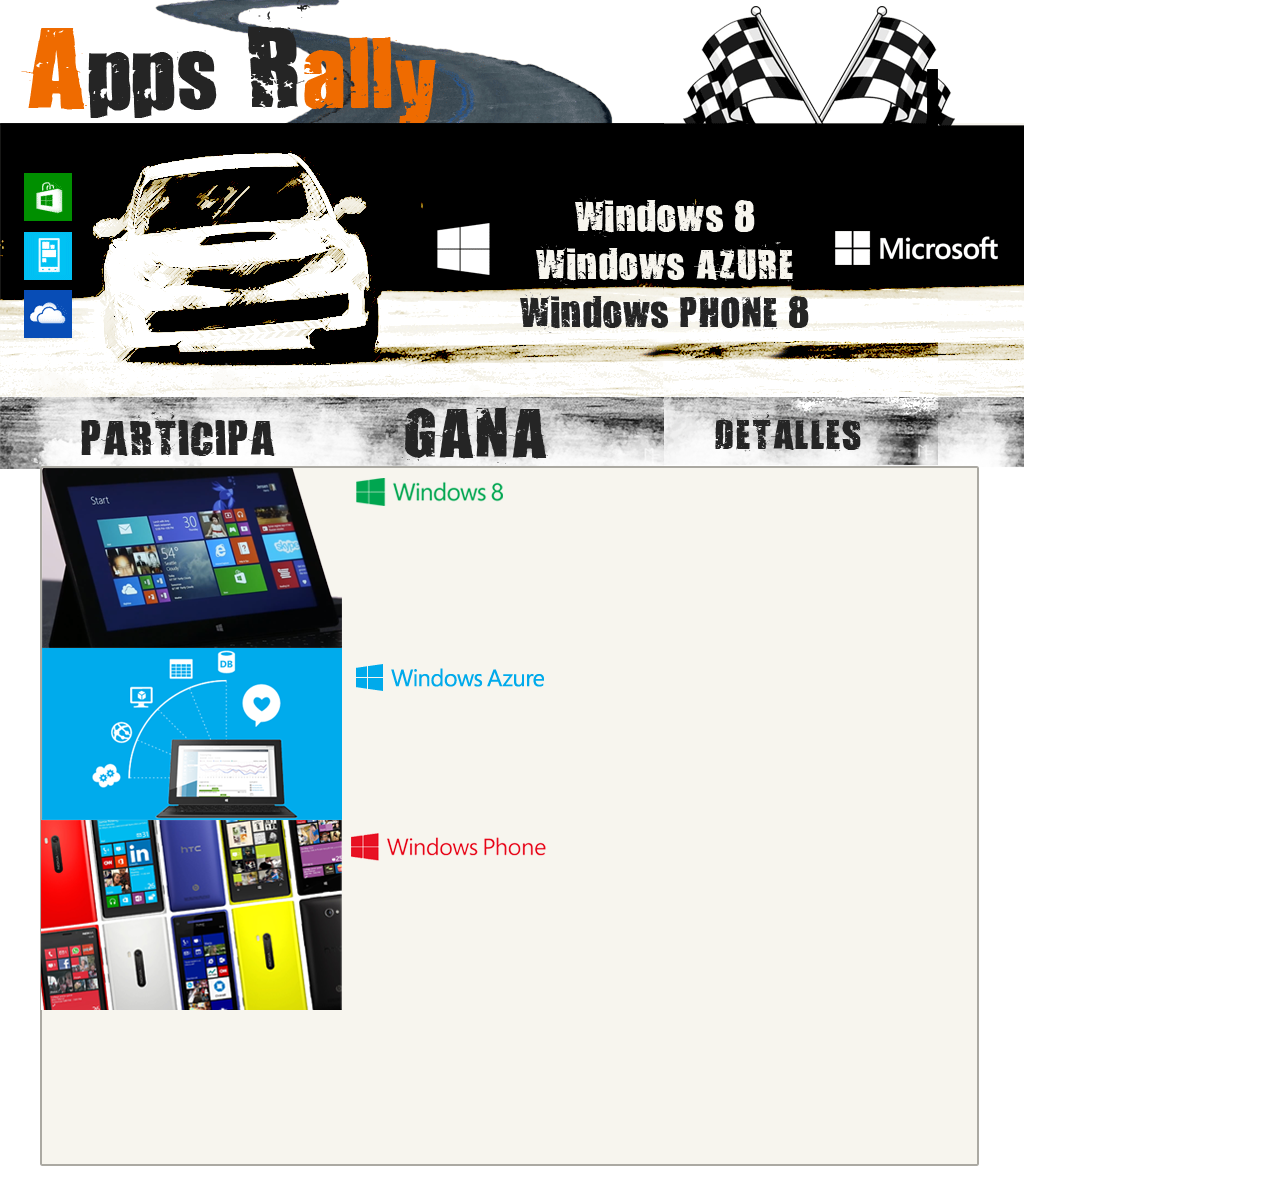
==== appsRally.html @ f3b45db9 "initial commit" ====
<html>
<head>
<title>appsRally_layout</title>
<meta http-equiv="Content-Type" content="text/html; charset=iso-8859-1">
<!-- Save for Web Styles (appsRally_layout.psd) -->
<style type="text/css">
<!--

div.Table_01 {
	position:absolute;
	left:0px;
	top:0px;
	width:1024px;
	height:1200px;
}

div.appsRally-layout-01 {
	position:absolute;
	left:0px;
	top:0px;
	width:1px;
	height:397px;
}

div.appsRally-02 {
	position:absolute;
	left:1px;
	top:0px;
	width:1022px;
	height:397px;
}

div.appsRally-03 {
	position:absolute;
	left:1023px;
	top:0px;
	width:1px;
	height:397px;
}

div.appsRally-layout-02 {
	position:absolute;
	left:0px;
	top:397px;
	width:1px;
	height:70px;
}

div.appsRally-05 {
	position:absolute;
	left:1px;
	top:397px;
	width:71px;
	height:803px;
}

div.appsRally-06 {
	position:absolute;
	left:72px;
	top:397px;
	width:221px;
	height:70px;
}

div.appsRally-07 {
	position:absolute;
	left:293px;
	top:397px;
	width:97px;
	height:70px;
}

div.appsRally-08 {
	position:absolute;
	left:390px;
	top:397px;
	width:183px;
	height:70px;
}

div.appsRally-09 {
	position:absolute;
	left:573px;
	top:397px;
	width:128px;
	height:70px;
}

div.appsRally-10 {
	position:absolute;
	left:701px;
	top:397px;
	width:177px;
	height:70px;
}

div.appsRally-11 {
	position:absolute;
	left:878px;
	top:397px;
	width:145px;
	height:70px;
}

div.appsRally-layout-10 {
	position:absolute;
	left:1023px;
	top:397px;
	width:1px;
	height:70px;
}

div.appsRally-13 {
	position:absolute;
	left:0px;
	top:467px;
	width:1px;
	height:733px;
}

div.appsRally-14 {
	position:absolute;
	left:72px;
	top:467px;
	width:952px;
	height:733px;
}

-->
</style>
<!-- End Save for Web Styles -->
</head>
<body style="background-color:#FFFFFF; margin-top: 0px; margin-bottom: 0px; margin-left: 0px; margin-right: 0px;">
<!-- Save for Web Slices (appsRally_layout.psd) -->
<div class="Table_01">
	<div class="appsRally-layout-01">
		<img src="images/appsRally_layout_01.gif" width="1" height="397" alt="">
	</div>
	<div class="appsRally-02">
		<img src="images/appsRally_02.gif" width="1022" height="397" alt="">
	</div>
	<div class="appsRally-03">
		<img src="images/appsRally_03.gif" width="1" height="397" alt="">
	</div>
	<div class="appsRally-layout-02">
		<img src="images/appsRally_layout_02.png" width="1" height="70" alt="">
	</div>
	<div class="appsRally-05">
		<img src="images/appsRally_05.png" width="71" height="803" alt="">
	</div>
	<div class="appsRally-06">
		<img src="images/appsRally_06.png" width="221" height="70" alt="">
	</div>
	<div class="appsRally-07">
		<img src="images/appsRally_07.png" width="97" height="70" alt="">
	</div>
	<div class="appsRally-08">
		<img src="images/appsRally_08.png" width="183" height="70" alt="">
	</div>
	<div class="appsRally-09">
		<img src="images/appsRally_09.png" width="128" height="70" alt="">
	</div>
	<div class="appsRally-10">
		<img src="images/appsRally_10.png" width="177" height="70" alt="">
	</div>
	<div class="appsRally-11">
		<img src="images/appsRally_11.png" width="145" height="70" alt="">
	</div>
	<div class="appsRally-layout-10">
		<img src="images/appsRally_layout_10.png" width="1" height="70" alt="">
	</div>
	<div class="appsRally-13">
		<img src="images/appsRally_13.png" width="1" height="733" alt="">
	</div>
	<div class="appsRally-14">
		<img src="images/appsRally_14.png" width="952" height="733" alt="">
	</div>
</div>
<!-- End Save for Web Slices -->
</body>
</html>
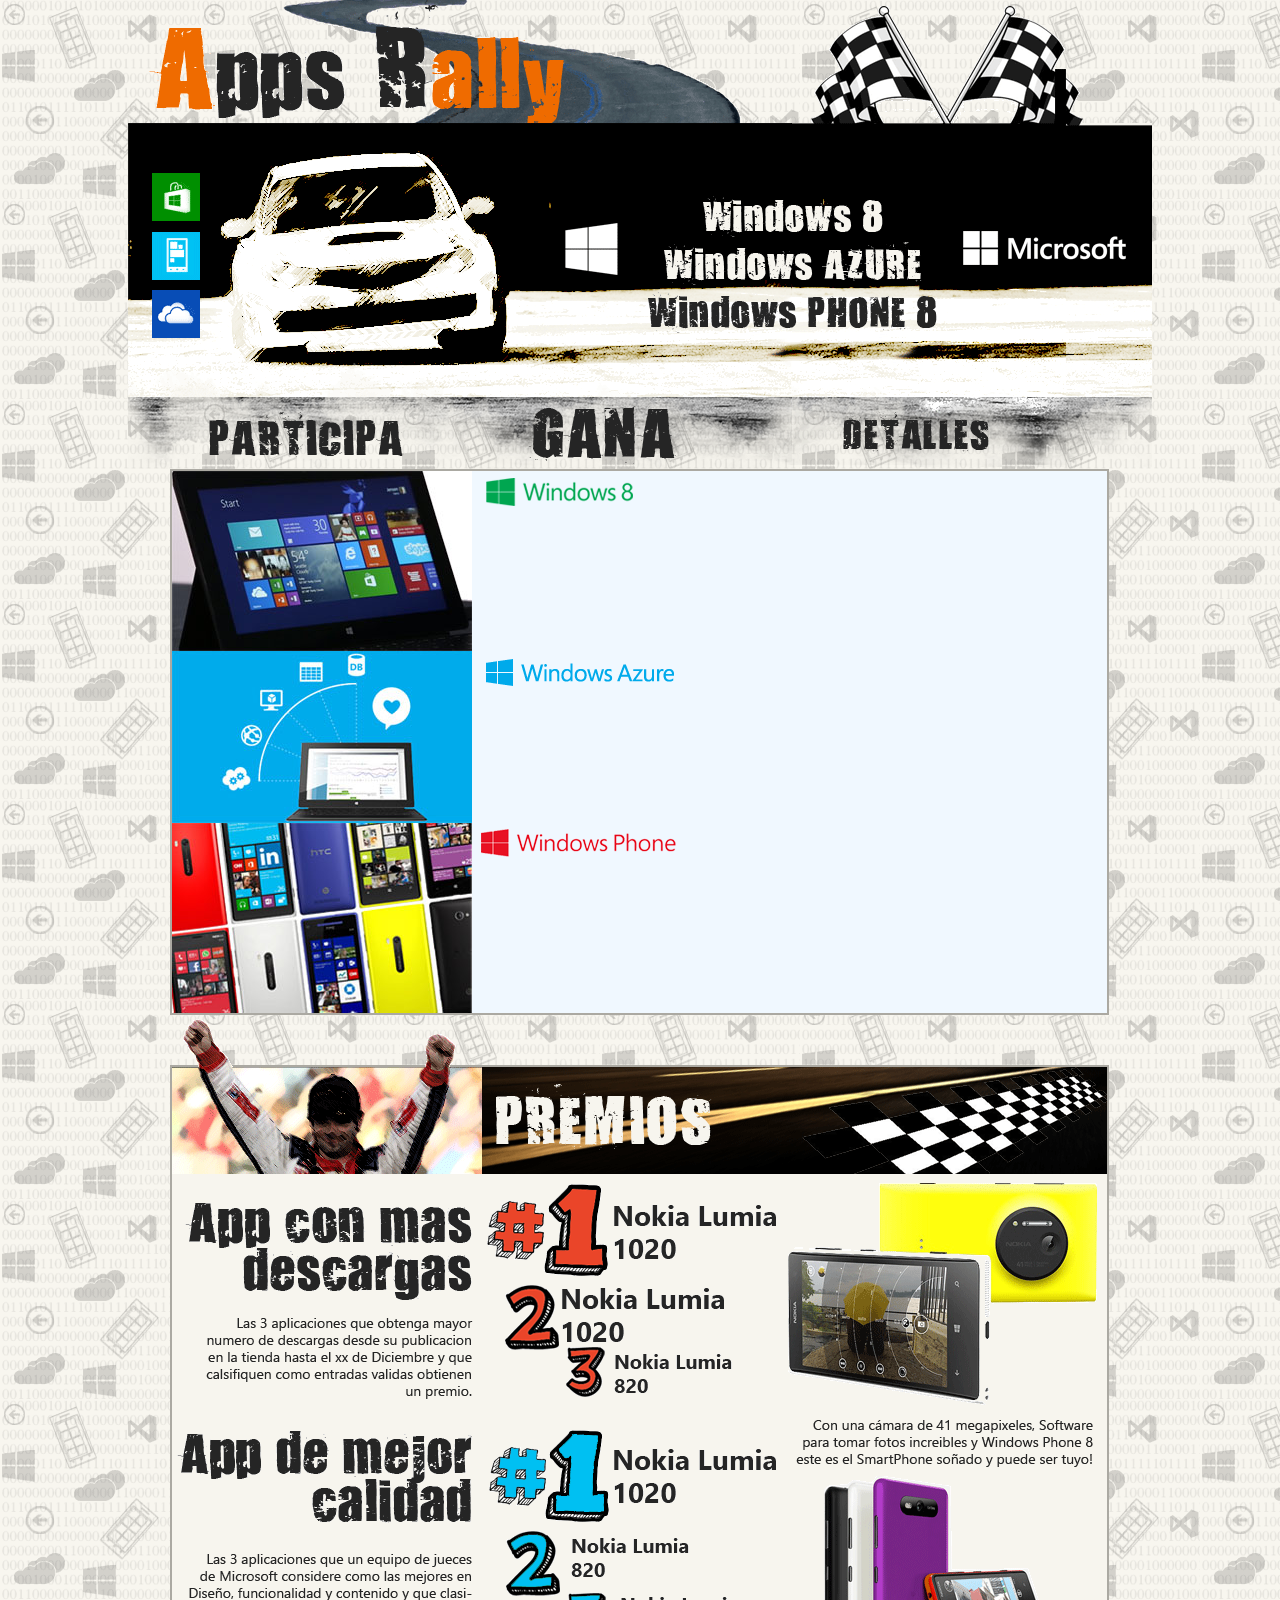
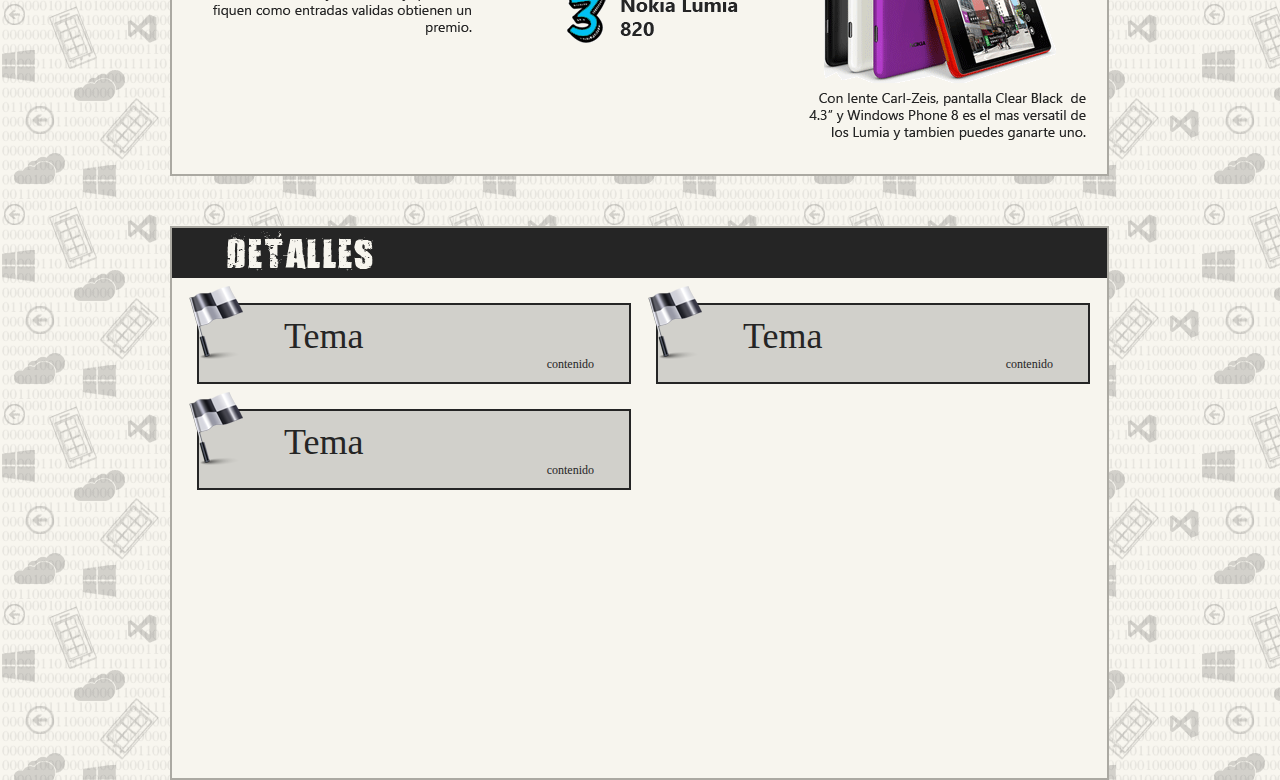
==== commit b1f65b91: "2 commit" ====
--- a/appsRally.html
+++ b/appsRally.html
@@ -1,137 +1,10 @@
 <html>
 <head>
 <title>appsRally_layout</title>
+<link href="css.css" rel="stylesheet" type="text/css" />
 <meta http-equiv="Content-Type" content="text/html; charset=iso-8859-1">
-<!-- Save for Web Styles (appsRally_layout.psd) -->
-<style type="text/css">
-<!--
-
-div.Table_01 {
-	position:absolute;
-	left:0px;
-	top:0px;
-	width:1024px;
-	height:1200px;
-}
-
-div.appsRally-layout-01 {
-	position:absolute;
-	left:0px;
-	top:0px;
-	width:1px;
-	height:397px;
-}
-
-div.appsRally-02 {
-	position:absolute;
-	left:1px;
-	top:0px;
-	width:1022px;
-	height:397px;
-}
-
-div.appsRally-03 {
-	position:absolute;
-	left:1023px;
-	top:0px;
-	width:1px;
-	height:397px;
-}
-
-div.appsRally-layout-02 {
-	position:absolute;
-	left:0px;
-	top:397px;
-	width:1px;
-	height:70px;
-}
-
-div.appsRally-05 {
-	position:absolute;
-	left:1px;
-	top:397px;
-	width:71px;
-	height:803px;
-}
-
-div.appsRally-06 {
-	position:absolute;
-	left:72px;
-	top:397px;
-	width:221px;
-	height:70px;
-}
-
-div.appsRally-07 {
-	position:absolute;
-	left:293px;
-	top:397px;
-	width:97px;
-	height:70px;
-}
-
-div.appsRally-08 {
-	position:absolute;
-	left:390px;
-	top:397px;
-	width:183px;
-	height:70px;
-}
-
-div.appsRally-09 {
-	position:absolute;
-	left:573px;
-	top:397px;
-	width:128px;
-	height:70px;
-}
-
-div.appsRally-10 {
-	position:absolute;
-	left:701px;
-	top:397px;
-	width:177px;
-	height:70px;
-}
-
-div.appsRally-11 {
-	position:absolute;
-	left:878px;
-	top:397px;
-	width:145px;
-	height:70px;
-}
-
-div.appsRally-layout-10 {
-	position:absolute;
-	left:1023px;
-	top:397px;
-	width:1px;
-	height:70px;
-}
-
-div.appsRally-13 {
-	position:absolute;
-	left:0px;
-	top:467px;
-	width:1px;
-	height:733px;
-}
-
-div.appsRally-14 {
-	position:absolute;
-	left:72px;
-	top:467px;
-	width:952px;
-	height:733px;
-}
-
--->
-</style>
-<!-- End Save for Web Styles -->
 </head>
-<body style="background-color:#FFFFFF; margin-top: 0px; margin-bottom: 0px; margin-left: 0px; margin-right: 0px;">
-<!-- Save for Web Slices (appsRally_layout.psd) -->
+<body>
 <div class="Table_01">
 	<div class="appsRally-layout-01">
 		<img src="images/appsRally_layout_01.gif" width="1" height="397" alt="">
@@ -143,39 +16,168 @@
 		<img src="images/appsRally_03.gif" width="1" height="397" alt="">
 	</div>
 	<div class="appsRally-layout-02">
-		<img src="images/appsRally_layout_02.png" width="1" height="70" alt="">
+		<img src="images/appsRally_layout_02.png" width="1" height="72" alt="">
 	</div>
-	<div class="appsRally-05">
-		<img src="images/appsRally_05.png" width="71" height="803" alt="">
+	<div class="appsRally-layout-05">
+		<img src="images/appsRally_layout_05.png" width="71" height="72" alt="">
 	</div>
-	<div class="appsRally-06">
-		<img src="images/appsRally_06.png" width="221" height="70" alt="">
+	<div class="appsRally-layout-06">
+		<img src="images/appsRally_layout_06.png" width="221" height="72" alt="">
 	</div>
 	<div class="appsRally-07">
-		<img src="images/appsRally_07.png" width="97" height="70" alt="">
+		<img src="images/appsRally_07.png" width="97" height="72" alt="">
 	</div>
 	<div class="appsRally-08">
-		<img src="images/appsRally_08.png" width="183" height="70" alt="">
+		<img src="images/appsRally_08.png" width="183" height="72" alt="">
 	</div>
 	<div class="appsRally-09">
-		<img src="images/appsRally_09.png" width="128" height="70" alt="">
+		<img src="images/appsRally_09.png" width="128" height="72" alt="">
 	</div>
 	<div class="appsRally-10">
-		<img src="images/appsRally_10.png" width="177" height="70" alt="">
+		<img src="images/appsRally_10.png" width="177" height="72" alt="">
 	</div>
 	<div class="appsRally-11">
-		<img src="images/appsRally_11.png" width="145" height="70" alt="">
+		<img src="images/appsRally_11.png" width="145" height="72" alt="">
 	</div>
 	<div class="appsRally-layout-10">
-		<img src="images/appsRally_layout_10.png" width="1" height="70" alt="">
+		<img src="images/appsRally_layout_10.png" width="1" height="72" alt="">
 	</div>
-	<div class="appsRally-13">
-		<img src="images/appsRally_13.png" width="1" height="733" alt="">
-	</div>
-	<div class="appsRally-14">
-		<img src="images/appsRally_14.png" width="952" height="733" alt="">
+	<div class="appsRally-content">
+        <!-- SECCION PARTICIPA -->
+		<div class="inner-square">
+            <div class="participa-01">
+		        <img src="images/participa_01.jpg" width="300" height="542" alt="">
+	        </div>
+            <div class="participa-right">
+                <div class="participa-right-section">
+                    <div class="participa-right-section-left">
+                        <div class="participa-02">
+		                    <img src="images/participa-appsRally_layout_02.png" width="207" height="40" alt="">
+	                    </div>
+                        <div class="participa-04">
+		    
+	                    </div>
+                    </div>
+                    <div class="participa-03">
+		    
+	                </div>
+                </div>
+
+                <div class="participa-right-section">
+                    <div class="participa-right-section-left">
+                        <div class="participa-05">
+		                    <img src="images/participa-appsRally_layout_05.png" width="207" height="40" alt="">
+	                    </div>
+                        <div class="participa-07">
+		    
+	                    </div>
+                    </div>
+                    <div class="participa-06">
+		    
+	                </div>
+                </div>
+
+                <div class="participa-right-section">
+                    <div class="participa-right-section-left">
+                        <div class="participa-08">
+		                    <img src="images/participa-appsRally_layout_08.png" width="207" height="40" alt="">
+	                    </div>
+                        <div class="participa-10">
+		    
+	                    </div>
+                    </div>
+                    <div class="participa-09">
+		    
+	                </div>
+                </div>
+            </div>
+		</div>
+        <!-- SECCION GANA -->
+        <div class="inner-square">
+            <div class="gana-top">
+                <div class="gana-01">
+		            <img src="images/gana_01.gif" width="310" height="155" alt="">
+	            </div>
+	            <div class="gana-03">
+		            <img src="images/gana_03.gif" width="625" height="107" alt="">
+	            </div>
+            </div>
+            <div class="gana-bottom">
+                <div class="gana-bottom-left">
+                    <div class="gana-04">
+		                <img src="images/gana_04.gif" width="310" height="135" alt="">
+	                </div>
+                    <div class="gana-07">
+		                <img src="images/gana_07.png" width="310" height="117" alt="">
+	                </div>
+                    <div class="gana-09">
+		                <img src="images/gana_09.gif" width="310" height="123" alt="">
+	                </div>
+                    <div class="gana-12">
+		                <img src="images/gana_12.png" width="310" height="116" alt="">
+	                </div>
+                </div>
+                <div class="gana-bottom-middle">
+                    <div class="gana-05">
+		                <img src="images/gana_05.gif" width="296" height="252" alt="">
+	                </div>
+                    <div class="gana-10">
+		                <img src="images/gana_10.gif" width="296" height="239" alt="">
+	                </div>
+                </div>
+                <div class="gana-bottom-right">
+                    <div class="gana-06">
+		                <img src="images/gana_06.gif" width="329" height="235" alt="">
+	                </div>
+	                <div class="gana-08">
+		                <img src="images/gana_08.png" width="329" height="64" alt="">
+	                </div>
+	                <div class="gana-11">
+		                <img src="images/gana_11.gif" width="329" height="213" alt="">
+	                </div>
+	                <div class="gana-14">
+		                <img src="images/gana_14.png" width="329" height="78" alt="">
+	                </div>
+                </div>
+            </div>
+        </div>
+
+        <div class="inner-square">
+            <div class="detalles-top">
+                <img src="images/detalles_02.png" width="159" height="50" alt="">
+            </div>
+            <div class="detalles-bottom">
+                <div class="cuadro">
+                    <div class="cuadro-left">
+                        <img src="images/detalles_flag.png" width="59" height="77" alt="">
+                    </div>
+                    <div class="cuadro-right">
+                        <div class="cuadro-right-top">Tema</div>
+                        <div class="cuadro-right-bottom">contenido</div>
+                    </div>
+                </div>
+                <div class="cuadro">
+                    <div class="cuadro-left">
+                        <img src="images/detalles_flag.png" width="59" height="77" alt="">
+                    </div>
+                    <div class="cuadro-right">
+                        <div class="cuadro-right-top">Tema</div>
+                        <div class="cuadro-right-bottom">contenido</div>
+                    </div>
+                </div>
+                <div class="cuadro">
+                    <div class="cuadro-left">
+                        <img src="images/detalles_flag.png" width="59" height="77" alt="">
+                    </div>
+                    <div class="cuadro-right">
+                        <div class="cuadro-right-top">Tema</div>
+                        <div class="cuadro-right-bottom">contenido</div>
+                    </div>
+                </div>
+            </div>
+        </div>
+
 	</div>
 </div>
-<!-- End Save for Web Slices -->
 </body>
 </html>--- a/css.css
+++ b/css.css
@@ -0,0 +1,336 @@
+body {
+        background-image: url("images/bg_pattern.gif");
+        margin-top: 0px; 
+        margin-bottom: 0px; 
+        margin-left: 0px; 
+        margin-right: 0px;
+        font-family:Verdana;
+        color:#252525;
+        font-size:12px;
+}
+
+div.Table_01 {
+    margin-left:auto;
+    margin-right:auto;
+	width:1024px;
+	height:1200px;
+}
+
+div.appsRally-layout-01 {
+	float:left;
+	width:1px;
+	height:397px;
+}
+
+div.appsRally-02 {
+	float:left;
+	width:1022px;
+	height:397px;
+}
+
+div.appsRally-03 {
+    float:left;
+	width:1px;
+	height:397px;
+}
+
+div.appsRally-layout-02 {
+    float:left;
+	width:1px;
+	height:72px;
+}
+
+div.appsRally-layout-05 {
+    float:left;
+	width:71px;
+	height:72px;
+}
+
+div.appsRally-layout-06 {
+    float:left;
+	width:221px;
+	height:72px;
+}
+
+div.appsRally-07 {
+    float:left;
+	width:97px;
+	height:72px;
+}
+
+div.appsRally-08 {
+    float:left;
+	width:183px;
+	height:72px;
+}
+
+div.appsRally-09 {
+    float:left;
+	width:128px;
+	height:72px;
+}
+
+div.appsRally-10 {
+    float:left;
+	width:177px;
+	height:72px;
+}
+
+div.appsRally-11 {
+    float:left;
+	width:145px;
+	height:72px;
+}
+
+div.appsRally-layout-10 {
+    float:left;
+	width:1px;
+	height:72px;
+}
+
+.appsRally-content {
+	width:1024px;
+	height:auto;
+    clear:both;
+}
+
+    .appsRally-content .inner-square {
+        width:935px;
+        height:auto;
+        margin-left:42px;
+        margin-top:50px;
+        border-width:2px;
+        border-style:solid;
+        border-color:#aba9a2;
+        background-color:#f7f5ee;
+    }
+
+/*ESTILO SECCION PARTICIPA*/
+.appsRally-content .inner-square .participa-01 {
+	width:300px;
+	height:542px;
+    float:left;
+    
+}
+
+.appsRally-content .inner-square .participa-right {
+    background-color:aliceblue;
+    width:635px;
+    height:542px;
+    clear:right;
+    margin-left:300px;
+}
+
+    .appsRally-content .inner-square .participa-right .participa-right-section {
+        width:635px;
+        height:auto;
+        float:left;
+    }
+
+        .appsRally-content .inner-square .participa-right .participa-right-section .participa-right-section-left {
+            width:207px;
+            height:auto;
+            float:left;
+        }
+
+.appsRally-content .inner-square .participa-02 {
+    float:left;
+	width:207px;
+	height:40px;
+}
+
+.appsRally-content .inner-square .participa-03 {
+	width:428px;
+	height:180px;
+}
+
+.appsRally-content .inner-square .participa-04 {
+	width:207px;
+	height:140px;
+}
+
+.appsRally-content .inner-square .participa-05 {
+	width:207px;
+	height:40px;
+}
+
+.appsRally-content .inner-square .participa-06 {
+	width:428px;
+	height:172px;
+}
+
+.appsRally-content .inner-square .participa-07 {
+	width:207px;
+	height:132px;
+}
+
+.appsRally-content .inner-square .participa-08 {
+	width:207px;
+	height:40px;
+}
+
+.appsRally-content .inner-square .participa-09 {
+	width:428px;
+	height:190px;
+}
+
+.appsRally-content .inner-square .participa-10 {
+	width:207px;
+	height:150px;
+}
+
+/*ESTILO SECCION GANA*/
+.appsRally-content .inner-square .gana-top {
+	width:935px;
+	height:107px;
+}
+.appsRally-content .inner-square .gana-bottom {
+	width:935px;
+	height:600px;
+}
+    .appsRally-content .inner-square .gana-bottom .gana-bottom-left {
+	    float:left;
+        width:310px;
+        height:auto;
+    }
+
+    .appsRally-content .inner-square .gana-bottom .gana-bottom-middle {
+	    float:left;
+        width:296px;
+        height:auto;
+    }
+
+    .appsRally-content .inner-square .gana-bottom .gana-bottom-right {
+	    float:left;
+        width:329px;
+        height:auto;
+    }
+
+.appsRally-content .inner-square .gana-01 {
+	width:310px;
+	height:155px;
+    float:left;
+    margin-top:-48px;
+}
+
+.appsRally-content .inner-square .gana-02 {
+	width:625px;
+	height:48px;
+}
+
+.appsRally-content .inner-square .gana-03 {
+	width:625px;
+	height:107px;
+    float:left;
+}
+
+.appsRally-content .inner-square .gana-04 {
+	width:310px;
+	height:135px;
+}
+
+.appsRally-content .inner-square .gana-05 {
+	width:296px;
+	height:252px;
+}
+
+.appsRally-content .inner-square .gana-06 {
+	width:329px;
+	height:235px;
+}
+
+.appsRally-content .inner-square .gana-07 {
+	width:310px;
+	height:117px;
+}
+
+.appsRally-content .inner-square .gana-08 {
+	width:329px;
+	height:64px;
+}
+
+.appsRally-content .inner-square .gana-09 {
+	width:310px;
+	height:123px;
+}
+
+.appsRally-content .inner-square .gana-10 {
+	width:296px;
+	height:239px;
+}
+
+.appsRally-content .inner-square .gana-11 {
+	width:329px;
+	height:213px;
+}
+
+.appsRally-content .inner-square .gana-12 {
+	width:310px;
+	height:116px;
+}
+
+.appsRally-content .inner-square .gana-13 {
+	width:606px;
+	height:99px;
+}
+
+.appsRally-content .inner-square .gana-14 {
+	width:329px;
+	height:78px;
+}
+
+/*ESTILOS SECCION DETALLES*/
+.appsRally-content .inner-square .detalles-top {
+	width:935px;
+	height:50px;
+    background-color:#252525;
+}
+
+.appsRally-content .inner-square .detalles-top img{
+	margin-left:50px;
+}
+
+.appsRally-content .inner-square .detalles-bottom {
+	width:935px;
+	height:500px;
+}
+
+    .appsRally-content .inner-square .detalles-bottom .cuadro {
+	    width:410px;
+	    height:auto;
+        background-color: #d1d0cb;
+        border-color:#252525;
+        border-width:2px;
+        border-style:solid;
+        color:#252525;
+        margin-left:25px;
+        margin-top:25px;
+        float:left;
+        padding: 10px;
+    }
+
+        .appsRally-content .inner-square .detalles-bottom .cuadro .cuadro-left{
+            float:left;
+            width:60px;
+        }
+
+        .appsRally-content .inner-square .detalles-bottom .cuadro .cuadro-left img{
+            margin-left:-20px;
+            margin-top:-30px;
+        }
+
+        .appsRally-content .inner-square .detalles-bottom .cuadro .cuadro-right{
+            float:left;
+            width:325px;
+        }
+
+        .appsRally-content .inner-square .detalles-bottom .cuadro .cuadro-right .cuadro-right-top{
+            font-size:36px;
+            width:100%;
+            margin-left:15px;
+        }
+
+        .appsRally-content .inner-square .detalles-bottom .cuadro .cuadro-right .cuadro-right-bottom{
+            width:100%;
+            text-align:right;
+        }
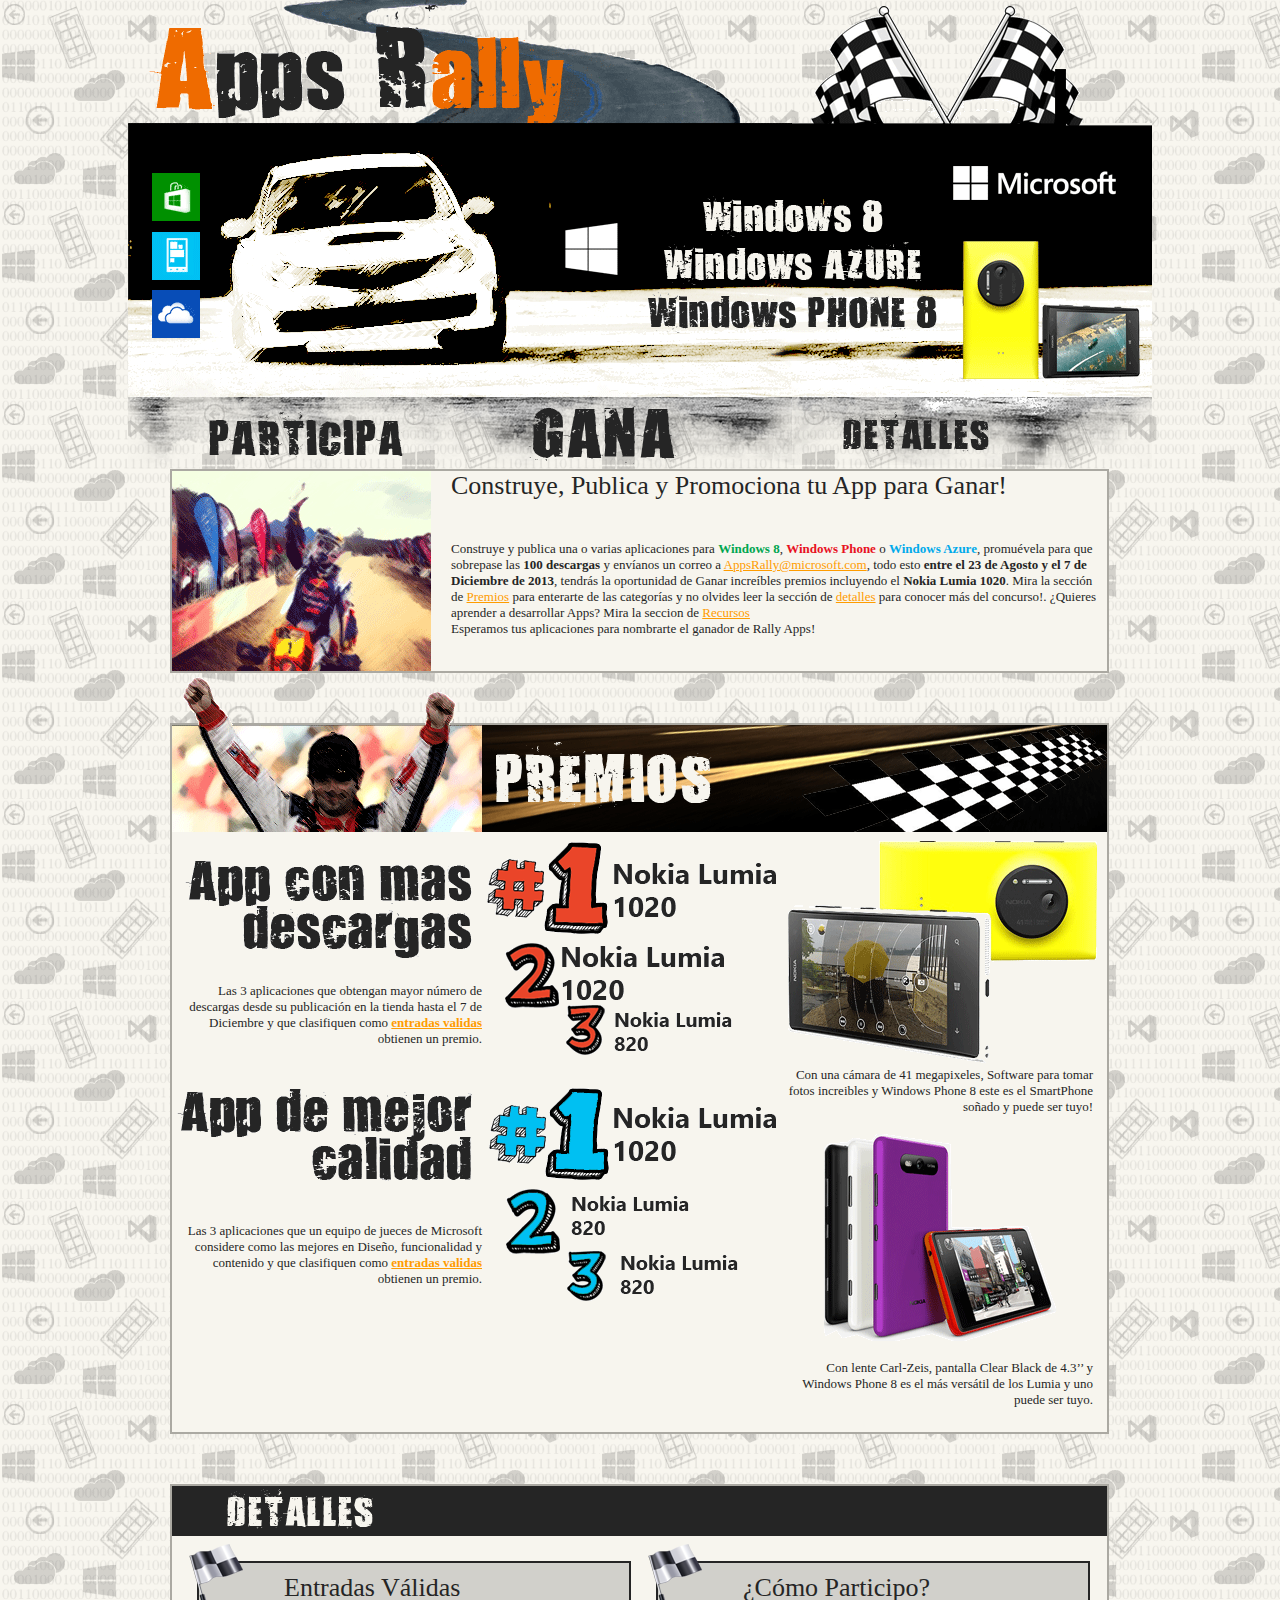
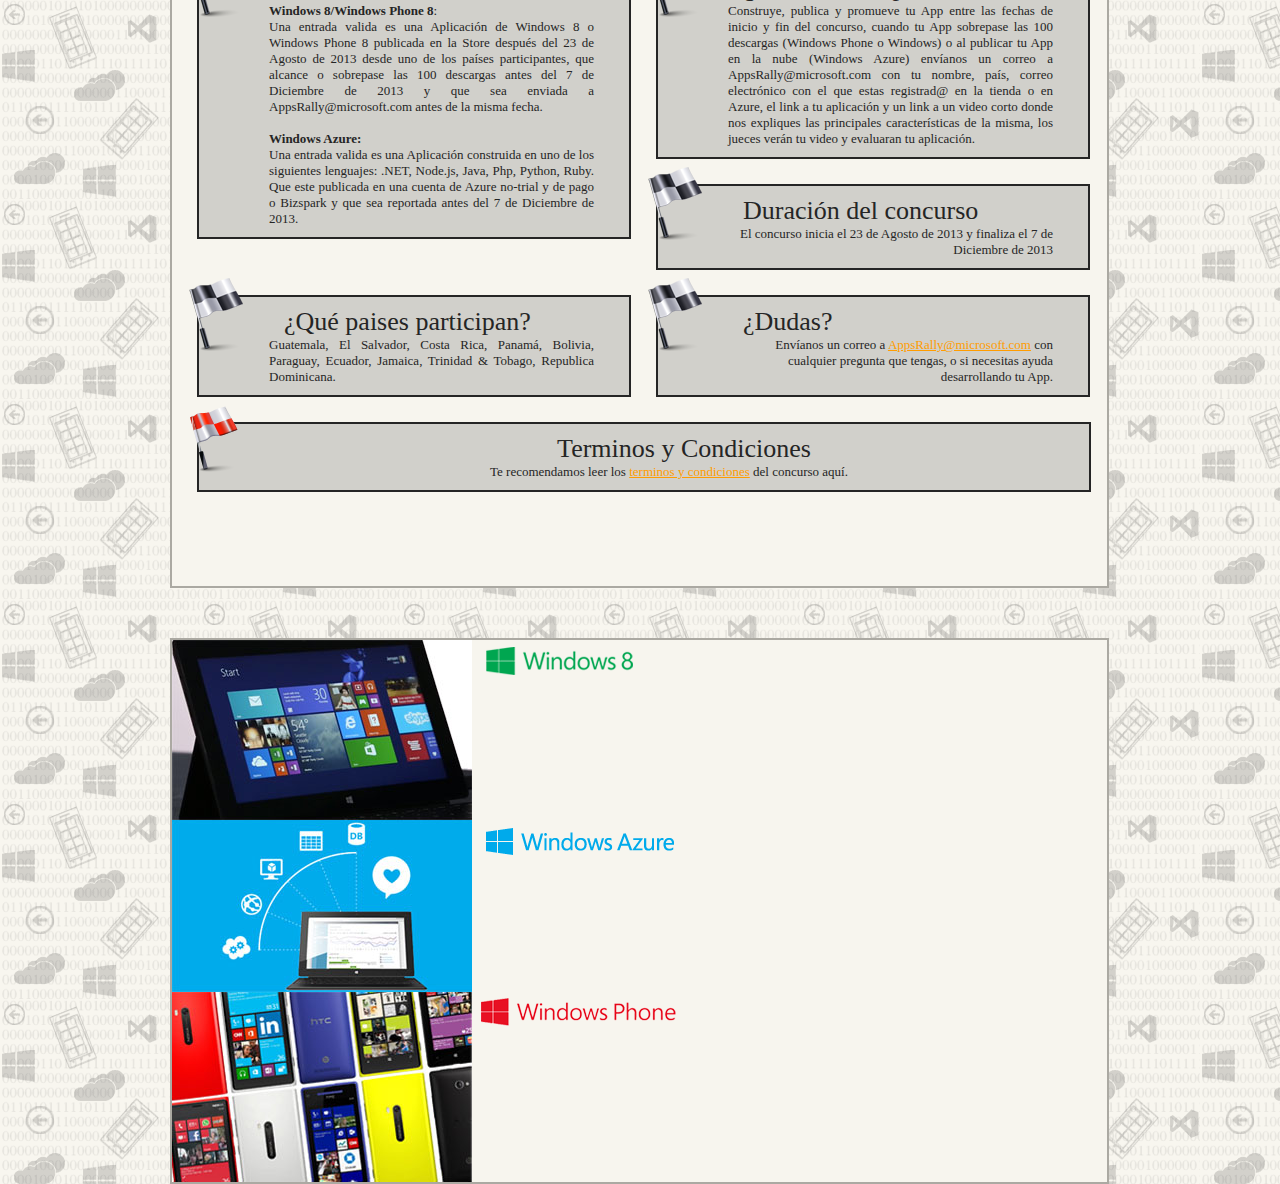
==== commit cf298650: "adding all sections" ====
--- a/appsRally.html
+++ b/appsRally.html
@@ -1,4 +1,4 @@
-<html>
+﻿<html>
 <head>
 <title>appsRally_layout</title>
 <link href="css.css" rel="stylesheet" type="text/css" />
@@ -42,9 +42,142 @@
 	<div class="appsRally-layout-10">
 		<img src="images/appsRally_layout_10.png" width="1" height="72" alt="">
 	</div>
+    <br />
 	<div class="appsRally-content">
         <!-- SECCION PARTICIPA -->
-		<div class="inner-square">
+        <div class="inner-square" style="margin-top:0px;height:200px;">
+            <div class="participa1-left">
+                <img src="images/participa.gif" width="259" height="200" alt="">
+            </div>
+            <div class="participa1-right">
+                <div class="participa1-right-top">Construye, Publica y Promociona tu App para Ganar!</div>
+                <div class="participa1-right-bottom">
+                    Construye y publica una o varias aplicaciones para <span style="color:#00a650"><b>Windows 8</b></span>, <span style="color:#e81122"><b>Windows Phone</b></span> o <span style="color:#00aaeb"><b>Windows Azure</b></span>, promuévela para que sobrepase las <b>100 descargas</b>
+                    y envíanos un correo a <a href="mailto:appsrally@microsoft.com">AppsRally@microsoft.com</a>, todo esto <b>entre el 23 de Agosto y el 7 de Diciembre de 2013</b>, tendrás la oportunidad de 
+                    Ganar increíbles premios incluyendo el <b>Nokia Lumia 1020</b>. Mira la sección de <a href="#premios">Premios</a> para enterarte 
+                    de las categorías y no olvides leer la sección de <a href="#detalles">detalles</a> para conocer más del concurso!. ¿Quieres aprender a desarrollar Apps? Mira la seccion de <a href="#recursos">Recursos</a><br />Esperamos tus aplicaciones para nombrarte
+                    el ganador de Rally Apps!
+                </div>
+            </div>
+        </div>
+        <!-- SECCION GANA -->
+        <div class="inner-square" id="premios" style="margin-top:50px;">
+            <div class="gana-top">
+                <div class="gana-01">
+		            <img src="images/gana_01.gif" width="310" height="155" alt="">
+	            </div>
+	            <div class="gana-03">
+		            <img src="images/gana_03.gif" width="625" height="107" alt="">
+	            </div>
+            </div>
+            <div class="gana-bottom">
+                <div class="gana-bottom-left">
+                    <div class="gana-04">
+		                <img src="images/gana_04.gif" width="310" height="135" alt="">
+	                </div>
+                    <div class="gana-07" style="text-align:right;">
+		                <br />Las 3 aplicaciones que obtengan mayor número de descargas desde su publicación en la tienda hasta el 7 de Diciembre y que clasifiquen como <b><a href="#entradasvalidas">entradas validas</a></b> obtienen un premio.
+	                </div>
+                    <div class="gana-09">
+		                <img src="images/gana_09.gif" width="310" height="123" alt="">
+	                </div>
+                    <div class="gana-12" style="text-align:right;">
+		                <br />Las 3 aplicaciones que un equipo de jueces de Microsoft considere como las mejores en Diseño, funcionalidad y contenido y que clasifiquen como <b><a href="#entradasvalidas">entradas validas</a></b> obtienen un premio.
+	                </div>
+                </div>
+                <div class="gana-bottom-middle">
+                    <div class="gana-05">
+		                <img src="images/gana_05.gif" width="296" height="252" alt="">
+	                </div>
+                    <div class="gana-10">
+		                <img src="images/gana_10.gif" width="296" height="239" alt="">
+	                </div>
+                </div>
+                <div class="gana-bottom-right">
+                    <div class="gana-06">
+		                <img src="images/gana_06.gif" width="329" height="235" alt="">
+	                </div>
+	                <div class="gana-08" style="text-align:right;">
+		                Con una cámara de 41 megapixeles, Software para tomar fotos increibles y Windows Phone 8 este es el SmartPhone soñado y puede ser tuyo! 
+	                </div>
+	                <div class="gana-11">
+		                <img src="images/gana_11.gif" width="329" height="213" alt="">
+	                </div>
+	                <div class="gana-14" style="text-align:right;">
+		                <br />Con lente Carl-Zeis, pantalla Clear Black  de 4.3&#8217;&#8217; y Windows Phone 8 es el más versátil de los Lumia y uno puede ser tuyo.
+                    </div>
+                </div>
+            </div>
+        </div>
+        <!-- SECCION DETALLES -->
+        <div class="inner-square" id="detalles" style="height:700px;">
+            <div class="detalles-top">
+                <img src="images/detalles_02.png" width="159" height="50" alt="">
+            </div>
+            <div class="detalles-bottom">
+                <div class="cuadro">
+                    <div class="cuadro-left">
+                        <img src="images/detalles_flag.png" width="59" height="77" alt="">
+                    </div>
+                    <div class="cuadro-right" id="entradasvalidas">
+                        <div class="cuadro-right-top">Entradas Válidas</div>                    
+                        <div class="cuadro-right-bottom" style="text-align:justify;"><b>Windows 8/Windows Phone 8</b>:<br /> Una entrada valida es una Aplicación de Windows 8 o Windows Phone 8 publicada en la Store después del 23 de Agosto de 2013 desde uno de los países participantes, que alcance o sobrepase las 100 descargas antes del 7 de Diciembre de 2013 y que sea enviada a AppsRally@microsoft.com antes de la misma fecha.
+<br /><br /><b>Windows Azure:</b><br /> Una entrada valida es una Aplicación construida en uno de los siguientes lenguajes: .NET, Node.js, Java, Php, Python, Ruby. Que este publicada en una cuenta de Azure no-trial y de pago o Bizspark y que sea reportada antes del 7 de Diciembre de 2013.
+</div>
+                    </div>
+                </div>
+                <div class="cuadro">
+                    <div class="cuadro-left">
+                        <img src="images/detalles_flag.png" width="59" height="77" alt="">
+                    </div>
+                    <div class="cuadro-right">
+                        <div class="cuadro-right-top">¿Cómo Participo?</div>
+                        <div class="cuadro-right-bottom" style="text-align:justify;">
+                            Construye, publica y promueve tu App entre las fechas de inicio y fin del concurso, cuando tu App sobrepase las 100 descargas (Windows Phone o Windows) o al publicar tu App en la nube (Windows Azure) envíanos un correo a AppsRally@microsoft.com con tu nombre, país, correo electrónico con el que estas registrad@ en la tienda o en Azure, el link a tu aplicación y un link a un video corto donde nos expliques las principales características de la misma, los jueces verán tu video y evaluaran tu aplicación.
+                        </div>
+                    </div>
+                </div>
+                <div class="cuadro">
+                    <div class="cuadro-left">
+                        <img src="images/detalles_flag.png" width="59" height="77" alt="">
+                    </div>
+                    <div class="cuadro-right">
+                        <div class="cuadro-right-top">Duración del concurso</div>
+                        <div class="cuadro-right-bottom">El concurso inicia el 23 de Agosto de 2013 y finaliza el 7 de Diciembre de 2013</div>
+                    </div>
+                </div>
+                <div class="cuadro">
+                    <div class="cuadro-left">
+                        <img src="images/detalles_flag.png" width="59" height="77" alt="">
+                    </div>
+                    <div class="cuadro-right">
+                        <div class="cuadro-right-top">¿Qué paises participan?</div>
+                        <div class="cuadro-right-bottom" style="text-align:justify;">Guatemala, El Salvador, Costa Rica, Panamá, Bolivia, Paraguay, Ecuador, Jamaica, Trinidad & Tobago, Republica Dominicana. </div>
+                    </div>
+                </div>
+                <div class="cuadro">
+                    <div class="cuadro-left">
+                        <img src="images/detalles_flag.png" width="59" height="77" alt="">
+                    </div>
+                    <div class="cuadro-right">
+                        <div class="cuadro-right-top">¿Dudas?</div>
+                        <div class="cuadro-right-bottom">Envíanos un correo a <a href="mailto:appsrally@microsoft.com">AppsRally@microsoft.com</a> con cualquier pregunta que tengas, o si necesitas ayuda desarrollando tu App. </div>
+                    </div>
+                </div>
+                <div class="cuadro" style="width:870px;">
+                    <div class="cuadro-left">
+                        <img src="images/detalles_flag_red.png" width="50" height="68" alt="">
+                    </div>
+                    <div class="cuadro-right">
+                        <div class="cuadro-right-top" style="width:800px; text-align:center;">Terminos y Condiciones</div>
+                        <div class="cuadro-right-bottom" style="width:800px; text-align:center;">Te recomendamos leer los <a href="">terminos y condiciones</a> del concurso aquí.</div>
+                    </div>
+                </div>
+            </div>
+        </div>
+
+        <!-- SECCION RECURSOS -->
+		<div class="inner-square" id="recursos">
             <div class="participa-01">
 		        <img src="images/participa_01.jpg" width="300" height="542" alt="">
 	        </div>
@@ -92,90 +225,6 @@
                 </div>
             </div>
 		</div>
-        <!-- SECCION GANA -->
-        <div class="inner-square">
-            <div class="gana-top">
-                <div class="gana-01">
-		            <img src="images/gana_01.gif" width="310" height="155" alt="">
-	            </div>
-	            <div class="gana-03">
-		            <img src="images/gana_03.gif" width="625" height="107" alt="">
-	            </div>
-            </div>
-            <div class="gana-bottom">
-                <div class="gana-bottom-left">
-                    <div class="gana-04">
-		                <img src="images/gana_04.gif" width="310" height="135" alt="">
-	                </div>
-                    <div class="gana-07">
-		                <img src="images/gana_07.png" width="310" height="117" alt="">
-	                </div>
-                    <div class="gana-09">
-		                <img src="images/gana_09.gif" width="310" height="123" alt="">
-	                </div>
-                    <div class="gana-12">
-		                <img src="images/gana_12.png" width="310" height="116" alt="">
-	                </div>
-                </div>
-                <div class="gana-bottom-middle">
-                    <div class="gana-05">
-		                <img src="images/gana_05.gif" width="296" height="252" alt="">
-	                </div>
-                    <div class="gana-10">
-		                <img src="images/gana_10.gif" width="296" height="239" alt="">
-	                </div>
-                </div>
-                <div class="gana-bottom-right">
-                    <div class="gana-06">
-		                <img src="images/gana_06.gif" width="329" height="235" alt="">
-	                </div>
-	                <div class="gana-08">
-		                <img src="images/gana_08.png" width="329" height="64" alt="">
-	                </div>
-	                <div class="gana-11">
-		                <img src="images/gana_11.gif" width="329" height="213" alt="">
-	                </div>
-	                <div class="gana-14">
-		                <img src="images/gana_14.png" width="329" height="78" alt="">
-	                </div>
-                </div>
-            </div>
-        </div>
-
-        <div class="inner-square">
-            <div class="detalles-top">
-                <img src="images/detalles_02.png" width="159" height="50" alt="">
-            </div>
-            <div class="detalles-bottom">
-                <div class="cuadro">
-                    <div class="cuadro-left">
-                        <img src="images/detalles_flag.png" width="59" height="77" alt="">
-                    </div>
-                    <div class="cuadro-right">
-                        <div class="cuadro-right-top">Tema</div>
-                        <div class="cuadro-right-bottom">contenido</div>
-                    </div>
-                </div>
-                <div class="cuadro">
-                    <div class="cuadro-left">
-                        <img src="images/detalles_flag.png" width="59" height="77" alt="">
-                    </div>
-                    <div class="cuadro-right">
-                        <div class="cuadro-right-top">Tema</div>
-                        <div class="cuadro-right-bottom">contenido</div>
-                    </div>
-                </div>
-                <div class="cuadro">
-                    <div class="cuadro-left">
-                        <img src="images/detalles_flag.png" width="59" height="77" alt="">
-                    </div>
-                    <div class="cuadro-right">
-                        <div class="cuadro-right-top">Tema</div>
-                        <div class="cuadro-right-bottom">contenido</div>
-                    </div>
-                </div>
-            </div>
-        </div>
 
 	</div>
 </div>
--- a/css.css
+++ b/css.css
@@ -6,8 +6,16 @@
         margin-right: 0px;
         font-family:Verdana;
         color:#252525;
-        font-size:12px;
-}
+        font-size:13px;
+}
+
+a {
+    color:#ff9c00;
+}
+
+    a:hover {
+        color: #000000;
+    }
 
 div.Table_01 {
     margin-left:auto;
@@ -86,9 +94,11 @@
     float:left;
 	width:1px;
 	height:72px;
+    clear:right;
 }
 
 .appsRally-content {
+    float:left;
 	width:1024px;
 	height:auto;
     clear:both;
@@ -106,6 +116,33 @@
     }
 
 /*ESTILO SECCION PARTICIPA*/
+.appsRally-content .inner-square .participa1-left {
+	width:259px;
+	height:200px;
+    float:left;
+    
+}
+
+.participa1-right {
+	width:650px;
+    margin-left:20px;
+	height:200px;
+    float:left;
+    clear:right;
+}
+
+    .appsRally-content .inner-square .participa1-right .participa1-right-top {
+	    width:650px;
+	    height:70px;
+        font-size:26px;
+    }
+
+    .appsRally-content .inner-square .participa1-right .participa1-right-bottom {
+	    width:650px;
+	    height:50px;
+    }
+
+/*ESTILO SECCION RECURSOS*/
 .appsRally-content .inner-square .participa-01 {
 	width:300px;
 	height:542px;
@@ -114,7 +151,6 @@
 }
 
 .appsRally-content .inner-square .participa-right {
-    background-color:aliceblue;
     width:635px;
     height:542px;
     clear:right;
@@ -245,7 +281,7 @@
 }
 
 .appsRally-content .inner-square .gana-08 {
-	width:329px;
+	width:315px;
 	height:64px;
 }
 
@@ -275,7 +311,7 @@
 }
 
 .appsRally-content .inner-square .gana-14 {
-	width:329px;
+	width:315px;
 	height:78px;
 }
 
@@ -325,7 +361,7 @@
         }
 
         .appsRally-content .inner-square .detalles-bottom .cuadro .cuadro-right .cuadro-right-top{
-            font-size:36px;
+            font-size:26px;
             width:100%;
             margin-left:15px;
         }
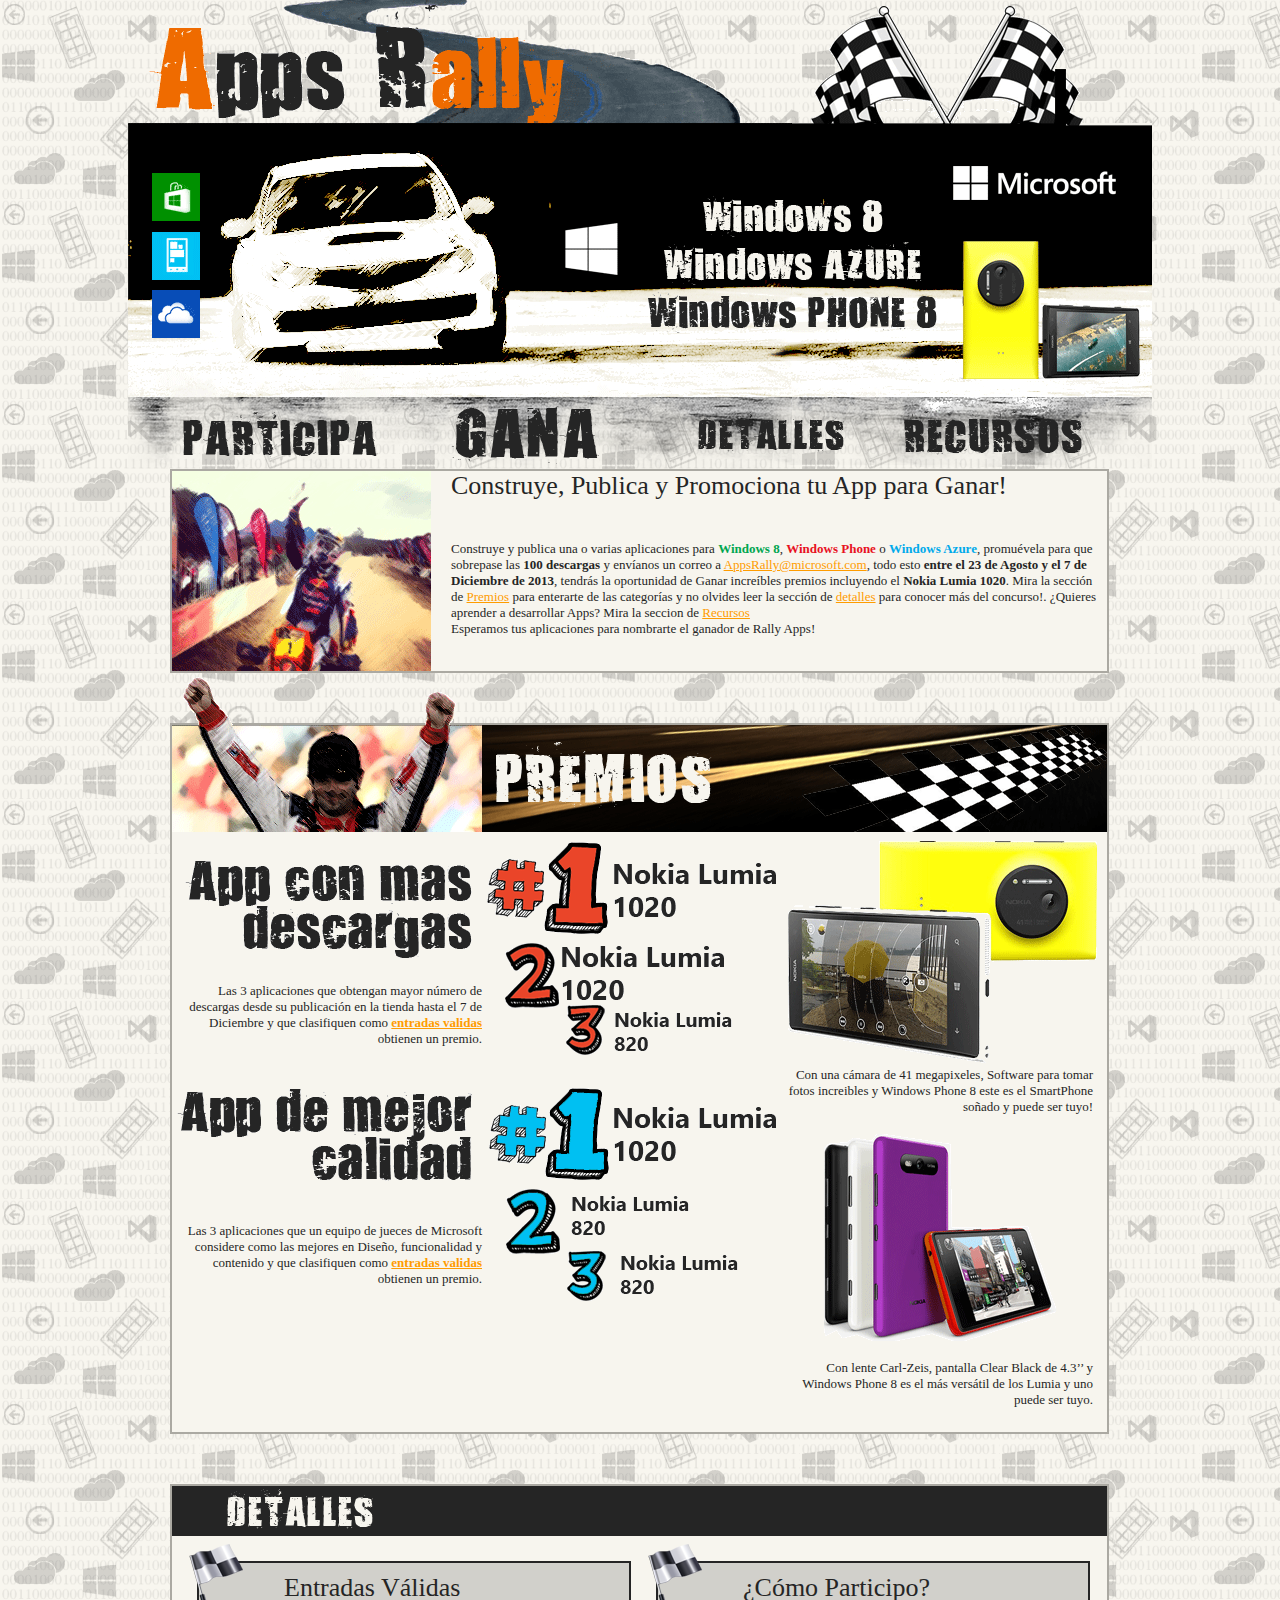
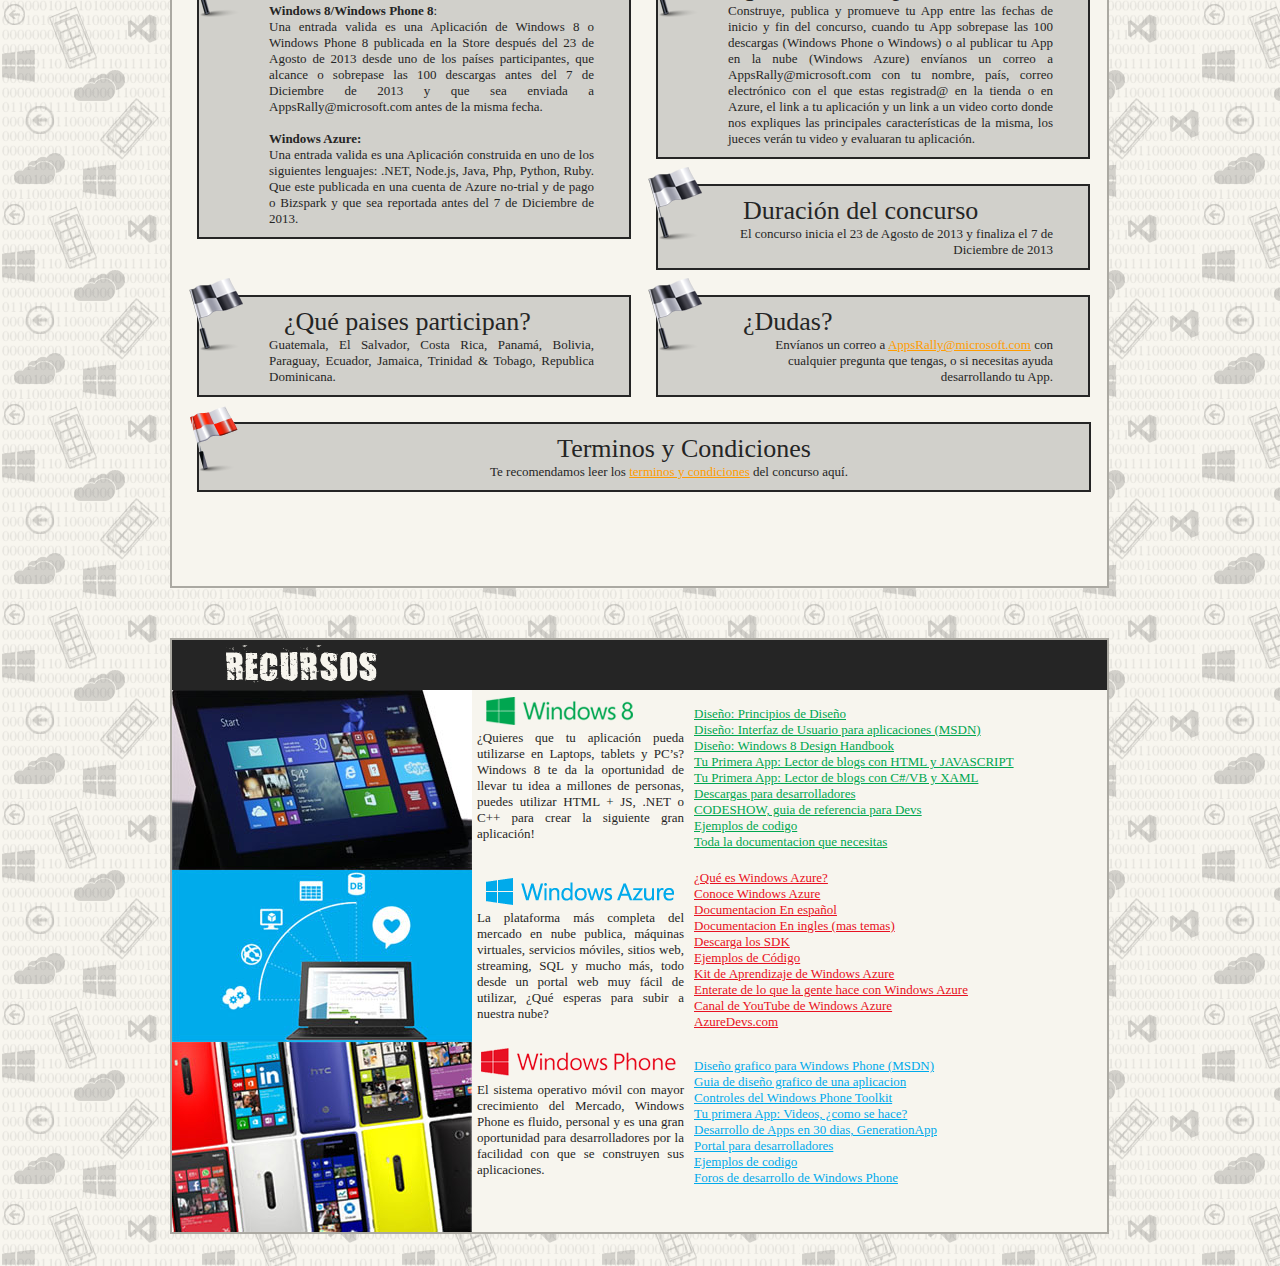
==== commit a9d5166c: "adding one more section" ====
--- a/appsRally.html
+++ b/appsRally.html
@@ -19,25 +19,22 @@
 		<img src="images/appsRally_layout_02.png" width="1" height="72" alt="">
 	</div>
 	<div class="appsRally-layout-05">
-		<img src="images/appsRally_layout_05.png" width="71" height="72" alt="">
-	</div>
-	<div class="appsRally-layout-06">
-		<img src="images/appsRally_layout_06.png" width="221" height="72" alt="">
-	</div>
-	<div class="appsRally-07">
-		<img src="images/appsRally_07.png" width="97" height="72" alt="">
-	</div>
-	<div class="appsRally-08">
-		<img src="images/appsRally_08.png" width="183" height="72" alt="">
-	</div>
-	<div class="appsRally-09">
-		<img src="images/appsRally_09.png" width="128" height="72" alt="">
+		<img src="images/appsRally_layout_05.png" width="48" height="72" alt="">
+	</div>
+	<div class="appsRally-layout-06" id="link_participa">
+		<a href="#participa"><img src="images/appsRally_layout_06.png" width="244" height="72" alt=""></a>
+	</div>
+	<div class="appsRally-07" id="link_gana">
+		<a href="#premios"><img src="images/appsRally_07.png" width="242" height="72" alt=""></a>
+	</div>
+	<div class="appsRally-08" id="link_detalles">
+		<a href="#detalles"><img src="images/appsRally_08.png" width="212" height="72" alt=""></a>
+	</div>
+	<div class="appsRally-09" id="link_recursos">
+		<a href="#recursos"><img src="images/appsRally_09.png" width="216" height="72" alt=""></a>
 	</div>
 	<div class="appsRally-10">
-		<img src="images/appsRally_10.png" width="177" height="72" alt="">
-	</div>
-	<div class="appsRally-11">
-		<img src="images/appsRally_11.png" width="145" height="72" alt="">
+		<img src="images/appsRally_10.png" width="60" height="72" alt="">
 	</div>
 	<div class="appsRally-layout-10">
 		<img src="images/appsRally_layout_10.png" width="1" height="72" alt="">
@@ -45,7 +42,7 @@
     <br />
 	<div class="appsRally-content">
         <!-- SECCION PARTICIPA -->
-        <div class="inner-square" style="margin-top:0px;height:200px;">
+        <div class="inner-square" id="participa" style="margin-top:0px;height:200px;">
             <div class="participa1-left">
                 <img src="images/participa.gif" width="259" height="200" alt="">
             </div>
@@ -178,6 +175,9 @@
 
         <!-- SECCION RECURSOS -->
 		<div class="inner-square" id="recursos">
+            <div class="recursos-top">
+                <img src="images/recursos.gif" width="159" height="50" alt="">
+            </div>
             <div class="participa-01">
 		        <img src="images/participa_01.jpg" width="300" height="542" alt="">
 	        </div>
@@ -187,11 +187,21 @@
                         <div class="participa-02">
 		                    <img src="images/participa-appsRally_layout_02.png" width="207" height="40" alt="">
 	                    </div>
-                        <div class="participa-04">
-		    
+                        <div class="participa-04" style="text-align:justify; padding-left:5px;">
+                            ¿Quieres que tu aplicación pueda utilizarse en Laptops, tablets y PC’s? Windows 8 te da la oportunidad de llevar tu idea a millones de personas, puedes utilizar HTML + JS, .NET o C++ para crear la siguiente gran aplicación!
 	                    </div>
                     </div>
                     <div class="participa-03">
+                        <br />
+                        <a href="http://msdn.microsoft.com/es-es/windows/apps/hh779072" target="_blank">Diseño: Principios de Diseño</a><br />
+                        <a href="http://msdn.microsoft.com/es-es/library/windows/apps/hh779072.aspx" target="_blank">Diseño: Interfaz de Usuario para aplicaciones (MSDN)</a><br>
+                        <a href="http://www.windows8designhandbook.com/" target="_blank">Diseño: Windows 8 Design Handbook</a><br>
+                        <a href="http://msdn.microsoft.com/es-es/library/windows/apps/hh974582.aspx" target="_blank">Tu Primera App: Lector de blogs con HTML y JAVASCRIPT</a><br>
+                        <a href="http://msdn.microsoft.com/es-es/library/windows/apps/br211380.aspx" target="_blank">Tu Primera App: Lector de blogs con C#/VB y XAML</a><br>
+                        <a href="http://msdn.microsoft.com/es-es/windows/apps/br229516" target="_blank">Descargas para desarrolladores</a><br>
+                        <a href="http://codeshow.codeplex.com/" target="_blank">CODESHOW, guia de referencia para Devs</a><br />
+                        <a href="http://code.msdn.microsoft.com/windowsapps/" target="_blank">Ejemplos de codigo</a><br>
+                        <a href="http://msdn.microsoft.com/library/windows/apps/" target="_blank">Toda la documentacion que necesitas</a><br>
 		    
 	                </div>
                 </div>
@@ -201,12 +211,23 @@
                         <div class="participa-05">
 		                    <img src="images/participa-appsRally_layout_05.png" width="207" height="40" alt="">
 	                    </div>
-                        <div class="participa-07">
-		    
+                        <div class="participa-07" style="text-align:justify; padding-left:5px;">
+		                    La plataforma más completa del mercado en nube publica, máquinas virtuales, servicios móviles, sitios web, streaming, SQL y mucho más, todo desde un portal web muy fácil de utilizar, ¿Qué esperas para subir a nuestra nube?
 	                    </div>
                     </div>
                     <div class="participa-06">
-		    
+		                
+                        <a href="http://www.windowsazure.com/es-es/overview/what-is-windows-azure/" target="_blank">¿Qué es Windows Azure?</a><br />
+                        <a href="http://www.windowsazure.com/es-es/" target="_blank">Conoce Windows Azure</a><br />
+                        <a href="http://msdn.microsoft.com/es-es/library/windowsazure/dd163896.aspx" target="_blank">Documentacion En español</a><br />
+                        <a href="http://msdn.microsoft.com/en-us/library/windowsazure/dd163896.aspx" target="_blank">Documentacion En ingles (mas temas)</a><br />
+                        <a href="http://www.windowsazure.com/es-es/downloads/?sdk=net" target="_blank">Descarga los SDK</a><br />
+                        <a href="http://www.windowsazure.com/en-us/develop/net/samples/?fb=es-es" target="_blank">Ejemplos de Código</a><br />
+                        <a href="http://www.windowsazure.com/en-us/develop/net/other-resources/training-kit/?fb=es-es" target="_blank">Kit de Aprendizaje de Windows Azure</a><br />
+                        <a href="http://www.windowsazure.com/en-us/overview/case-studies/?fb=es-es" target="_blank">Enterate de lo que la gente hace con Windows Azure</a><br />
+                        <a href="http://www.youtube.com/windowsazure" target="_blank">Canal de YouTube de Windows Azure</a><br />
+                        <a href="http://www.azuredevs.com/" target="_blank">AzureDevs.com</a>
+
 	                </div>
                 </div>
 
@@ -215,18 +236,72 @@
                         <div class="participa-08">
 		                    <img src="images/participa-appsRally_layout_08.png" width="207" height="40" alt="">
 	                    </div>
-                        <div class="participa-10">
-		    
+                        <div class="participa-10" style="text-align:justify; padding-left:5px;">
+                            El sistema operativo móvil con mayor crecimiento del Mercado, Windows Phone es fluido, personal y es una gran oportunidad para desarrolladores por la facilidad con que se construyen sus aplicaciones.
 	                    </div>
                     </div>
                     <div class="participa-09">
-		    
+                        <br />
+                        <a href="https://dev.windowsphone.com/en-us/design" target="_blank">Diseño grafico para Windows Phone (MSDN)</a><br>
+                        <a href="http://msdn.microsoft.com/es-es/magazine/hh708751.aspx#" target="_blank">Guia de diseño grafico de una aplicacion</a><br>
+                        <a href="http://phone.codeplex.com/" target="_blank">Controles del Windows Phone Toolkit</a><br>
+                        <a href="http://msdn.microsoft.com/en-us/gg243438" target="_blank">Tu primera App: Videos, ¿como se hace?</a><br>
+                        <a href="http://www.generationapp.com/Build#fbid=OBN5BnYEK7k" target="_blank">Desarrollo de Apps en 30 dias, GenerationApp</a><br>
+                        <a href="https://dev.windowsphone.com/en-us/develop" target="_blank">Portal para desarrolladores</a><br>
+                        <a href="http://code.msdn.microsoft.com/wpapps/" target="_blank">Ejemplos de codigo</a><br>
+                        <a href="http://social.msdn.microsoft.com/forums/en-us/category/wpapps,wpdev,windowsphone,windowsmobile,windowsphonezh" target="_blank">Foros de desarrollo de Windows Phone</a><br>
 	                </div>
                 </div>
             </div>
 		</div>
+        <br />
+        <br />
+        
+
 
 	</div>
 </div>
+    <!-- The JavaScript -->
+        <script type="text/javascript" src="jquery.min.js"></script>		
+        <script type="text/javascript" src="jquery.easing.1.3.js"></script>
+        <script type="text/javascript">
+            $(function () {
+                $('#link_participa a').bind('click', function (event) {
+                    var $anchor = $(this);
+
+                    $('html, body').stop().animate({
+                        scrollTop: $($anchor.attr('href')).offset().top
+                    }, 1000, 'easeInOutExpo');
+                    /*
+                    if you don't want to use the easing effects:
+                    $('html, body').stop().animate({
+                        scrollTop: $($anchor.attr('href')).offset().top
+                    }, 1000);
+                    */
+                    event.preventDefault();
+                });
+                $('#link_gana a').bind('click', function (event) {
+                    var $anchor = $(this);
+                    $('html, body').stop().animate({
+                        scrollTop: $($anchor.attr('href')).offset().top
+                    }, 1000, 'easeInOutExpo');
+                    event.preventDefault();
+                });
+                $('#link_detalles a').bind('click', function (event) {
+                    var $anchor = $(this);
+                    $('html, body').stop().animate({
+                        scrollTop: $($anchor.attr('href')).offset().top
+                    }, 1000, 'easeInOutExpo');
+                    event.preventDefault();
+                });
+                $('#link_recursos a').bind('click', function (event) {
+                    var $anchor = $(this);
+                    $('html, body').stop().animate({
+                        scrollTop: $($anchor.attr('href')).offset().top
+                    }, 1000, 'easeInOutExpo');
+                    event.preventDefault();
+                });
+            });
+        </script>
 </body>
 </html>--- a/css.css
+++ b/css.css
@@ -17,6 +17,11 @@
         color: #000000;
     }
 
+a img {
+    border-style: none;
+    border-width:0px;
+}
+
 div.Table_01 {
     margin-left:auto;
     margin-right:auto;
@@ -50,43 +55,37 @@
 
 div.appsRally-layout-05 {
     float:left;
-	width:71px;
+	width:48px;
 	height:72px;
 }
 
 div.appsRally-layout-06 {
     float:left;
-	width:221px;
+	width:244px;
 	height:72px;
 }
 
 div.appsRally-07 {
     float:left;
-	width:97px;
+	width:242px;
 	height:72px;
 }
 
 div.appsRally-08 {
     float:left;
-	width:183px;
+	width:212px;
 	height:72px;
 }
 
 div.appsRally-09 {
     float:left;
-	width:128px;
+	width:216px;
 	height:72px;
 }
 
 div.appsRally-10 {
     float:left;
-	width:177px;
-	height:72px;
-}
-
-div.appsRally-11 {
-    float:left;
-	width:145px;
+	width:60px;
 	height:72px;
 }
 
@@ -143,6 +142,16 @@
     }
 
 /*ESTILO SECCION RECURSOS*/
+.appsRally-content .inner-square .recursos-top {
+	width:935px;
+	height:50px;
+    background-color:#252525;
+}
+
+    .appsRally-content .inner-square .recursos-top img{
+	    margin-left:50px;
+    }
+
 .appsRally-content .inner-square .participa-01 {
 	width:300px;
 	height:542px;
@@ -176,9 +185,20 @@
 }
 
 .appsRally-content .inner-square .participa-03 {
-	width:428px;
+	width:400px;
 	height:180px;
-}
+    float:left;
+    padding-left:15px;
+}
+
+    .appsRally-content .inner-square .participa-03 a {
+        color:#00a650;
+    }
+
+    .appsRally-content .inner-square .participa-03 a:hover {
+        color:#000000;
+    }
+
 
 .appsRally-content .inner-square .participa-04 {
 	width:207px;
@@ -191,9 +211,19 @@
 }
 
 .appsRally-content .inner-square .participa-06 {
-	width:428px;
+	width:400px;
 	height:172px;
-}
+    float:left;
+    padding-left:15px;
+}
+
+    .appsRally-content .inner-square .participa-06 a {
+        color:#e81122;
+    }
+
+    .appsRally-content .inner-square .participa-06 a:hover {
+        color:#000000;
+    }
 
 .appsRally-content .inner-square .participa-07 {
 	width:207px;
@@ -206,9 +236,19 @@
 }
 
 .appsRally-content .inner-square .participa-09 {
-	width:428px;
+	width:400px;
 	height:190px;
-}
+    float:left;
+    padding-left:15px;
+}
+
+    .appsRally-content .inner-square .participa-09 a {
+        color:#00aaeb;
+    }
+
+    .appsRally-content .inner-square .participa-09 a:hover {
+        color:#000000;
+    }
 
 .appsRally-content .inner-square .participa-10 {
 	width:207px;
